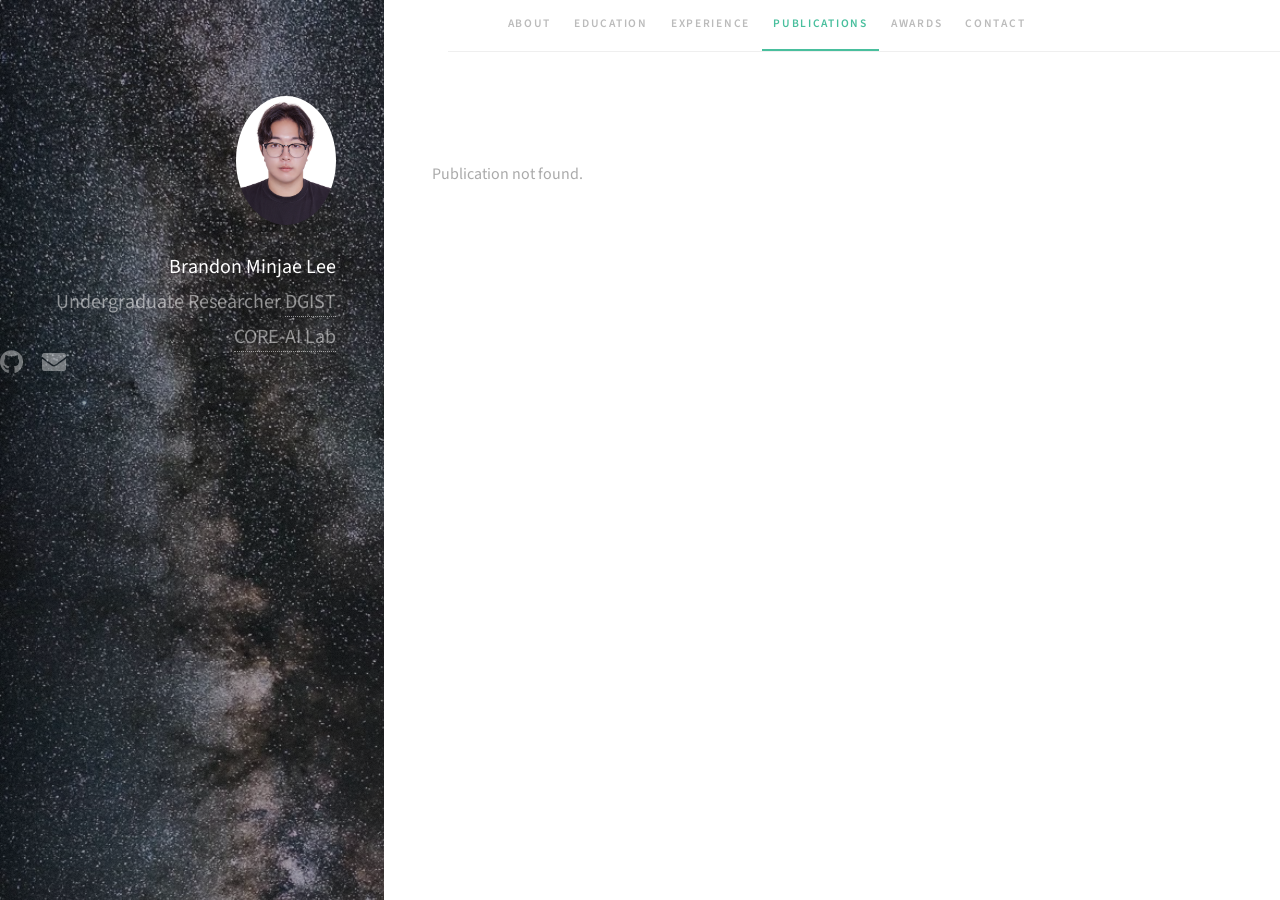
==== pub/paper.html @ af84c910 "Initial commit" ====
<!DOCTYPE HTML>
<html>
	<head>
		<title>Publication — Brandon Minjae Lee</title>
		<meta charset="utf-8" />
		<meta name="viewport" content="width=device-width, initial-scale=1, user-scalable=no" />
		<link rel="stylesheet" href="../assets/css/main.css" />
		<style>
			html { scroll-behavior: smooth; }

			#navbar {
				position: fixed; top: 0; left: 35%;
				width: calc(100% - 35%);
				z-index: 200;
				background: rgba(255,255,255,0.97);
				backdrop-filter: blur(6px); -webkit-backdrop-filter: blur(6px);
				border-bottom: 1px solid #efefef;
				display: flex; align-items: center; padding: 0 3em;
				transition: left 0.5s ease, width 0.5s ease;
			}
			#navbar a {
				display: inline-block; padding: 0.9em 1em;
				font-size: 0.72em; font-weight: 600;
				letter-spacing: 0.15em; text-transform: uppercase;
				color: #bbb; text-decoration: none;
				border-bottom: 2px solid transparent;
				transition: color 0.25s, border-color 0.25s;
			}
			#navbar a.active { color: #49bf9d; border-bottom-color: #49bf9d; }
			@media (hover: hover) and (pointer: fine) {
				#navbar a:hover { color: #49bf9d; border-bottom-color: #49bf9d; }
			}

			#header { transition: width 0.35s ease, padding 0.35s ease; }
			#header .image.avatar { transition: width 0.35s ease, margin-bottom 0.35s ease; }
			#header h1 { transition: font-size 0.35s ease, line-height 0.35s ease, opacity 0.35s ease; }
			#main { transition: margin-left 0.35s ease, width 0.35s ease, opacity 0.3s ease; }
			body.page-in  #main { opacity: 0; }
			body.page-out #main { opacity: 0; pointer-events: none; }

			body.no-transition *, body.no-transition *::before, body.no-transition *::after {
				transition: none !important;
			}

			body.shrunk #header { width: 18%; padding: 3.5em 1.8em; }
			body.shrunk #header .image.avatar { width: 3.2em; margin-bottom: 0.5em; }
			body.shrunk #header h1 { font-size: 0.8em; line-height: 1.45em; opacity: 0.7; }
			body.shrunk #main {
				margin-left: 18%;
				width: calc(100% - 18%);
				max-width: none;
				padding: 8em max(2em, calc((100% - 72em) / 2)) 4em;
			}
			body.shrunk #navbar { left: 18%; width: calc(100% - 18%); }

			.back-link {
				display: inline-block; margin-bottom: 1.5em;
				font-size: 0.85em; color: #aaa; text-decoration: none;
			}
			.back-link:hover { color: #49bf9d; }
			.pub-meta { color: #888; margin-bottom: 1.5em; font-size: 0.95em; line-height: 1.8; }
			.pub-links { display: flex; gap: 0.6em; flex-wrap: wrap; margin-bottom: 2em; }
			.pub-links a {
				padding: 0.45em 1.1em; border: 1px solid #ddd; border-radius: 4px;
				font-size: 0.8em; font-weight: 600; text-decoration: none; color: #666;
				letter-spacing: 0.05em; transition: border-color 0.2s, color 0.2s;
			}
			.pub-links a:hover { border-color: #49bf9d; color: #49bf9d; }
			.tldr {
				background: #f9f9f9; border-left: 3px solid #49bf9d;
				padding: 1em 1.2em; border-radius: 0 4px 4px 0; margin-bottom: 2em;
			}
			.tldr strong { color: #49bf9d; margin-right: 0.4em; }
			pre {
				background: #f4f4f4; padding: 1.2em; border-radius: 4px;
				font-size: 0.8em; overflow-x: auto; line-height: 1.6;
			}
			#pub-not-found { color: #aaa; padding: 4em 0; }

			@media screen and (max-width: 980px) {
				#header h1 br { display: inline !important; }
			}

			/* Mobile: navbar full-width, disable shrunk sidebar, no animations */
			@media screen and (max-width: 980px) {
				#navbar {
					left: 0 !important;
					width: 100% !important;
					padding: 0 1.5em;
					overflow-x: auto;
					-webkit-overflow-scrolling: touch;
				}
				#header {
					background-position: top left, center center !important;
					background-size: auto, cover !important;
				}
				#header, #header .image.avatar, #header h1, #main, #navbar {
					transition: none !important;
				}
				body.shrunk #header {
					width: 100% !important;
					padding: 6em 4em !important;
				}
				body.shrunk #header .image.avatar {
					width: 6.25em !important;
					margin-bottom: 1em !important;
				}
				body.shrunk #header h1 {
					font-size: 1.75em !important;
					line-height: 1.75em !important;
					opacity: 1 !important;
				}
				body.shrunk #main {
					margin-left: 0 !important;
					width: 100% !important;
					padding-top: 5em !important;
					max-width: none !important;
				}
				body.shrunk #navbar {
					left: 0 !important;
					width: 100% !important;
				}
			}

			/* Small screens: compact nav */
			@media screen and (max-width: 736px) {
				#navbar { padding: 0 0.75em; }
				#navbar a { padding: 0.75em 0.6em; font-size: 0.65em; }
			}
		</style>
	</head>
	<body class="is-preload">
		<script>
			var _t = sessionStorage.getItem('transition');
			if (_t !== null) {
				sessionStorage.removeItem('transition');
				document.body.classList.add('no-transition');
				if (_t === 'shrunk') document.body.classList.add('shrunk');
				document.body.classList.add('page-in');
			} else {
				/* 브라우저 앞으로가기 등 — shrunkState로 복원 */
				var _s = sessionStorage.getItem('shrunkState');
				if (_s === 'shrunk') {
					document.body.classList.add('no-transition');
					document.body.classList.add('shrunk');
				}
			}
		</script>

		<!-- Header -->
		<header id="header">
			<div class="inner">
				<a href="../index.html" class="image avatar"><img src="../images/profile.JPG" alt="Brandon Minjae Lee" /></a>
				<h1><strong>Brandon Minjae Lee</strong><br />
				Undergraduate Researcher<br />
				<a href="https://www.dgist.ac.kr">DGIST</a> · <a href="https://sites.google.com/view/distributed-ai-lab/home">CORE-AI Lab</a></h1>
			</div>
		</header>

		<!-- Nav Bar -->
		<nav id="navbar">
			<a href="../index.html#one">About</a>
			<a href="../index.html#education">Education</a>
			<a href="../index.html#experience">Experience</a>
			<a href="../index.html#publications" class="active">Publications</a>
			<a href="../index.html#awards">Awards</a>
			<a href="../index.html#three">Contact</a>
		</nav>

		<!-- Main -->
		<div id="main">
			<section id="pub-content">
				<p id="pub-not-found" style="display:none;">Publication not found.</p>
			</section>
		</div>

		<!-- Footer -->
		<footer id="footer">
			<div class="inner">
				<ul class="icons">
					<li><a href="https://github.com/BrandonLee0626" class="icon brands fa-github"><span class="label">Github</span></a></li>
					<li><a href="mailto:leeminjae0626@dgist.ac.kr" class="icon solid fa-envelope"><span class="label">Email</span></a></li>
				</ul>
				<ul class="copyright">
					<li>&copy; Brandon Minjae Lee</li>
				</ul>
			</div>
		</footer>

		<!-- Scripts -->
		<script src="../assets/js/jquery.min.js"></script>
		<script src="../assets/js/browser.min.js"></script>
		<script src="../assets/js/breakpoints.min.js"></script>
		<script src="../assets/js/util.js"></script>
		<script src="../assets/js/main.js"></script>
		<script src="../assets/js/publications.js"></script>
		<script>
			(function () {
				var body = document.body;
				var navbar = document.getElementById('navbar');
				var header = document.getElementById('header');

				/* ── 모바일: header를 navbar 높이만큼 아래로 ── */
				function updateHeaderOffset() {
					if (window.innerWidth <= 980) {
						header.style.marginTop = navbar.offsetHeight + 'px';
					} else {
						header.style.marginTop = '';
					}
				}
				updateHeaderOffset();
				window.addEventListener('resize', updateHeaderOffset);

				/* ── Fade-in + no-transition 해제 ── */
				requestAnimationFrame(function () {
					requestAnimationFrame(function () {
						body.classList.remove('page-in', 'no-transition');
					});
				});

				/* ── bfcache 복원 시 page-out 제거 ── */
				window.addEventListener('pageshow', function (e) {
					if (e.persisted) {
						body.classList.remove('page-out', 'page-in', 'no-transition');
					}
				});

				/* ── 뒤로가기: shrunk 저장 + scrollTarget 저장 + hash 없이 이동 ── */
				document.addEventListener('click', function (e) {
					var link = e.target.closest('a.back-link');
					if (!link) return;
					e.preventDefault();
					var href = link.href;
					var hashIdx = href.indexOf('#');
					var hash = hashIdx !== -1 ? href.slice(hashIdx + 1) : null;
					sessionStorage.setItem('transition', body.classList.contains('shrunk') ? 'shrunk' : 'normal');
					if (hash) sessionStorage.setItem('scrollTarget', hash);
					body.classList.add('page-out');
					setTimeout(function () {
						window.location.href = hashIdx !== -1 ? href.slice(0, hashIdx) : href;
					}, 300);
				});

				/* ── Render publication from URL ?id=xxx ── */
				var id  = new URLSearchParams(window.location.search).get('id');
				var pub = PUBLICATIONS.find(function (p) { return p.id === id; });
				var section = document.getElementById('pub-content');

				if (!pub) {
					document.getElementById('pub-not-found').style.display = '';
					return;
				}

				document.title = pub.title + ' — Brandon Minjae Lee';

				var authorsHtml = pub.authors.replace(
					'Brandon Minjae Lee',
					'<strong>Brandon Minjae Lee</strong>'
				);

				var linksHtml = '';
				var linkLabels = { pdf: 'PDF', arxiv: 'arXiv', code: 'Code', poster: 'Poster' };
				if (pub.links) {
					Object.keys(linkLabels).forEach(function (key) {
						if (pub.links[key]) {
							linksHtml += '<a href="' + pub.links[key] + '">' + linkLabels[key] + '</a>';
						}
					});
				}

				var contributionsHtml = '';
				if (pub.contributions && pub.contributions.length) {
					contributionsHtml = '<h3>Key Contributions</h3><ul>'
						+ pub.contributions.map(function (c) { return '<li>' + c + '</li>'; }).join('')
						+ '</ul>';
				}

				var bibtexHtml = pub.bibtex
					? '<h3>BibTeX</h3><pre>' + pub.bibtex.replace(/</g, '&lt;') + '</pre>'
					: '';

				var thumbHtml = pub.thumb
					? '<img src="../images/thumbs/' + pub.thumb + '" alt="' + pub.title + '" style="width:100%;border-radius:4px;margin-bottom:2em;" />'
					: '';

				section.innerHTML =
					'<a href="../index.html#publications" class="back-link">← Publications</a>'
					+ '<header class="major"><h2>' + pub.title + '</h2></header>'
					+ thumbHtml
					+ '<div class="pub-meta">' + authorsHtml + '<br /><em>' + pub.venue + '</em> &nbsp;·&nbsp; ' + pub.year + '</div>'
					+ (linksHtml ? '<div class="pub-links">' + linksHtml + '</div>' : '')
					+ (pub.tldr ? '<div class="tldr"><strong>TL;DR</strong>' + pub.tldr + '</div>' : '')
					+ (pub.abstract ? '<h3>Abstract</h3><p>' + pub.abstract + '</p>' : '')
					+ contributionsHtml
					+ bibtexHtml;
			})();
		</script>

	</body>
</html>
---- assets/css/main.css ----
@import url("fontawesome-all.min.css");
@import url("https://fonts.googleapis.com/css?family=Source+Sans+Pro:400,400italic");

/*
	Strata by HTML5 UP
	html5up.net | @ajlkn
	Free for personal and commercial use under the CCA 3.0 license (html5up.net/license)
*/

html, body, div, span, applet, object,
iframe, h1, h2, h3, h4, h5, h6, p, blockquote,
pre, a, abbr, acronym, address, big, cite,
code, del, dfn, em, img, ins, kbd, q, s, samp,
small, strike, strong, sub, sup, tt, var, b,
u, i, center, dl, dt, dd, ol, ul, li, fieldset,
form, label, legend, table, caption, tbody,
tfoot, thead, tr, th, td, article, aside,
canvas, details, embed, figure, figcaption,
footer, header, hgroup, menu, nav, output, ruby,
section, summary, time, mark, audio, video {
	margin: 0;
	padding: 0;
	border: 0;
	font-size: 100%;
	font: inherit;
	vertical-align: baseline;}

article, aside, details, figcaption, figure,
footer, header, hgroup, menu, nav, section {
	display: block;}

body {
	line-height: 1;
}

ol, ul {
	list-style: none;
}

blockquote, q {
	quotes: none;
}

	blockquote:before, blockquote:after, q:before, q:after {
		content: '';
		content: none;
	}

table {
	border-collapse: collapse;
	border-spacing: 0;
}

body {
	-webkit-text-size-adjust: none;
}

mark {
	background-color: transparent;
	color: inherit;
}

input::-moz-focus-inner {
	border: 0;
	padding: 0;
}

input, select, textarea {
	-moz-appearance: none;
	-webkit-appearance: none;
	-ms-appearance: none;
	appearance: none;
}

/* Basic */

	html {
		box-sizing: border-box;
	}

	*, *:before, *:after {
		box-sizing: inherit;
	}

	body {
		background: #fff;
	}

		body.is-preload *, body.is-preload *:before, body.is-preload *:after {
			-moz-animation: none !important;
			-webkit-animation: none !important;
			-ms-animation: none !important;
			animation: none !important;
			-moz-transition: none !important;
			-webkit-transition: none !important;
			-ms-transition: none !important;
			transition: none !important;
		}

	body, input, select, textarea {
		color: #a2a2a2;
		font-family: "Source Sans Pro", Helvetica, sans-serif;
		font-size: 16pt;
		font-weight: 400;
		line-height: 1.75em;
	}

	a {
		-moz-transition: color 0.2s ease-in-out, border-color 0.2s ease-in-out;
		-webkit-transition: color 0.2s ease-in-out, border-color 0.2s ease-in-out;
		-ms-transition: color 0.2s ease-in-out, border-color 0.2s ease-in-out;
		transition: color 0.2s ease-in-out, border-color 0.2s ease-in-out;
		border-bottom: dotted 1px;
		color: #49bf9d;
		text-decoration: none;
	}

		a:hover {
			border-bottom-color: transparent;
			color: #49bf9d !important;
			text-decoration: none;
		}

	strong, b {
		color: #787878;
		font-weight: 400;
	}

	em, i {
		font-style: italic;
	}

	p {
		margin: 0 0 2em 0;
	}

	h1, h2, h3, h4, h5, h6 {
		color: #787878;
		font-weight: 400;
		line-height: 1em;
		margin: 0 0 1em 0;
	}

		h1 a, h2 a, h3 a, h4 a, h5 a, h6 a {
			color: inherit;
			text-decoration: none;
		}

	h1 {
		font-size: 2em;
		line-height: 1.5em;
	}

	h2 {
		font-size: 1.5em;
		line-height: 1.5em;
	}

	h3 {
		font-size: 1.25em;
		line-height: 1.5em;
	}

	h4 {
		font-size: 1.1em;
		line-height: 1.5em;
	}

	h5 {
		font-size: 0.9em;
		line-height: 1.5em;
	}

	h6 {
		font-size: 0.7em;
		line-height: 1.5em;
	}

	sub {
		font-size: 0.8em;
		position: relative;
		top: 0.5em;
	}

	sup {
		font-size: 0.8em;
		position: relative;
		top: -0.5em;
	}

	hr {
		border: 0;
		border-bottom: solid 2px #efefef;
		margin: 2em 0;
	}

		hr.major {
			margin: 3em 0;
		}

	blockquote {
		border-left: solid 6px #efefef;
		font-style: italic;
		margin: 0 0 2em 0;
		padding: 0.5em 0 0.5em 1.5em;
	}

	code {
		background: #f7f7f7;
		border-radius: 0.35em;
		border: solid 2px #efefef;
		font-family: "Courier New", monospace;
		font-size: 0.9em;
		margin: 0 0.25em;
		padding: 0.25em 0.65em;
	}

	pre {
		-webkit-overflow-scrolling: touch;
		font-family: "Courier New", monospace;
		font-size: 0.9em;
		margin: 0 0 2em 0;
	}

		pre code {
			display: block;
			line-height: 1.75em;
			padding: 1em 1.5em;
			overflow-x: auto;
		}

	.align-left {
		text-align: left;
	}

	.align-center {
		text-align: center;
	}

	.align-right {
		text-align: right;
	}

/* Container */

	.container {
		margin: 0 auto;
		max-width: calc(100% - 4em);
		width: 100%;
	}

		.container.xsmall {
			width: 25%;
		}

		.container.small {
			width: 50%;
		}

		.container.medium {
			width: 75%;
		}

		.container.large {
			width: 125%;
		}

		.container.xlarge {
			width: 150%;
		}

		.container.max {
			width: 100%;
		}

		@media screen and (max-width: 980px) {

			.container {
				width: 100% !important;
				max-width: 100% !important;
			}

		}

		@media screen and (max-width: 480px) {

			.container {
				max-width: calc(100% - 3em);
			}

		}

/* Row */

	.row {
		display: flex;
		flex-wrap: wrap;
		box-sizing: border-box;
		align-items: stretch;
	}

		.row > * {
			box-sizing: border-box;
		}

		.row.gtr-uniform > * > :last-child {
			margin-bottom: 0;
		}

		.row.aln-left {
			justify-content: flex-start;
		}

		.row.aln-center {
			justify-content: center;
		}

		.row.aln-right {
			justify-content: flex-end;
		}

		.row.aln-top {
			align-items: flex-start;
		}

		.row.aln-middle {
			align-items: center;
		}

		.row.aln-bottom {
			align-items: flex-end;
		}

		.row > .imp {
			order: -1;
		}

		.row > .col-1 {
			width: 8.33333%;
		}

		.row > .off-1 {
			margin-left: 8.33333%;
		}

		.row > .col-2 {
			width: 16.66667%;
		}

		.row > .off-2 {
			margin-left: 16.66667%;
		}

		.row > .col-3 {
			width: 25%;
		}

		.row > .off-3 {
			margin-left: 25%;
		}

		.row > .col-4 {
			width: 33.33333%;
		}

		.row > .off-4 {
			margin-left: 33.33333%;
		}

		.row > .col-5 {
			width: 41.66667%;
		}

		.row > .off-5 {
			margin-left: 41.66667%;
		}

		.row > .col-6 {
			width: 50%;
		}

		.row > .off-6 {
			margin-left: 50%;
		}

		.row > .col-7 {
			width: 58.33333%;
		}

		.row > .off-7 {
			margin-left: 58.33333%;
		}

		.row > .col-8 {
			width: 66.66667%;
		}

		.row > .off-8 {
			margin-left: 66.66667%;
		}

		.row > .col-9 {
			width: 75%;
		}

		.row > .off-9 {
			margin-left: 75%;
		}

		.row > .col-10 {
			width: 83.33333%;
		}

		.row > .off-10 {
			margin-left: 83.33333%;
		}

		.row > .col-11 {
			width: 91.66667%;
		}

		.row > .off-11 {
			margin-left: 91.66667%;
		}

		.row > .col-12 {
			width: 100%;
		}

		.row > .off-12 {
			margin-left: 100%;
		}

		.row.gtr-0 {
			margin-top: 0;
			margin-left: 0em;
		}

			.row.gtr-0 > * {
				padding: 0 0 0 0em;
			}

			.row.gtr-0.gtr-uniform {
				margin-top: 0em;
			}

				.row.gtr-0.gtr-uniform > * {
					padding-top: 0em;
				}

		.row.gtr-25 {
			margin-top: 0;
			margin-left: -0.625em;
		}

			.row.gtr-25 > * {
				padding: 0 0 0 0.625em;
			}

			.row.gtr-25.gtr-uniform {
				margin-top: -0.625em;
			}

				.row.gtr-25.gtr-uniform > * {
					padding-top: 0.625em;
				}

		.row.gtr-50 {
			margin-top: 0;
			margin-left: -1.25em;
		}

			.row.gtr-50 > * {
				padding: 0 0 0 1.25em;
			}

			.row.gtr-50.gtr-uniform {
				margin-top: -1.25em;
			}

				.row.gtr-50.gtr-uniform > * {
					padding-top: 1.25em;
				}

		.row {
			margin-top: 0;
			margin-left: -2.5em;
		}

			.row > * {
				padding: 0 0 0 2.5em;
			}

			.row.gtr-uniform {
				margin-top: -2.5em;
			}

				.row.gtr-uniform > * {
					padding-top: 2.5em;
				}

		.row.gtr-150 {
			margin-top: 0;
			margin-left: -3.75em;
		}

			.row.gtr-150 > * {
				padding: 0 0 0 3.75em;
			}

			.row.gtr-150.gtr-uniform {
				margin-top: -3.75em;
			}

				.row.gtr-150.gtr-uniform > * {
					padding-top: 3.75em;
				}

		.row.gtr-200 {
			margin-top: 0;
			margin-left: -5em;
		}

			.row.gtr-200 > * {
				padding: 0 0 0 5em;
			}

			.row.gtr-200.gtr-uniform {
				margin-top: -5em;
			}

				.row.gtr-200.gtr-uniform > * {
					padding-top: 5em;
				}

		@media screen and (max-width: 1800px) {

			.row {
				display: flex;
				flex-wrap: wrap;
				box-sizing: border-box;
				align-items: stretch;
			}

				.row > * {
					box-sizing: border-box;
				}

				.row.gtr-uniform > * > :last-child {
					margin-bottom: 0;
				}

				.row.aln-left {
					justify-content: flex-start;
				}

				.row.aln-center {
					justify-content: center;
				}

				.row.aln-right {
					justify-content: flex-end;
				}

				.row.aln-top {
					align-items: flex-start;
				}

				.row.aln-middle {
					align-items: center;
				}

				.row.aln-bottom {
					align-items: flex-end;
				}

				.row > .imp-xlarge {
					order: -1;
				}

				.row > .col-1-xlarge {
					width: 8.33333%;
				}

				.row > .off-1-xlarge {
					margin-left: 8.33333%;
				}

				.row > .col-2-xlarge {
					width: 16.66667%;
				}

				.row > .off-2-xlarge {
					margin-left: 16.66667%;
				}

				.row > .col-3-xlarge {
					width: 25%;
				}

				.row > .off-3-xlarge {
					margin-left: 25%;
				}

				.row > .col-4-xlarge {
					width: 33.33333%;
				}

				.row > .off-4-xlarge {
					margin-left: 33.33333%;
				}

				.row > .col-5-xlarge {
					width: 41.66667%;
				}

				.row > .off-5-xlarge {
					margin-left: 41.66667%;
				}

				.row > .col-6-xlarge {
					width: 50%;
				}

				.row > .off-6-xlarge {
					margin-left: 50%;
				}

				.row > .col-7-xlarge {
					width: 58.33333%;
				}

				.row > .off-7-xlarge {
					margin-left: 58.33333%;
				}

				.row > .col-8-xlarge {
					width: 66.66667%;
				}

				.row > .off-8-xlarge {
					margin-left: 66.66667%;
				}

				.row > .col-9-xlarge {
					width: 75%;
				}

				.row > .off-9-xlarge {
					margin-left: 75%;
				}

				.row > .col-10-xlarge {
					width: 83.33333%;
				}

				.row > .off-10-xlarge {
					margin-left: 83.33333%;
				}

				.row > .col-11-xlarge {
					width: 91.66667%;
				}

				.row > .off-11-xlarge {
					margin-left: 91.66667%;
				}

				.row > .col-12-xlarge {
					width: 100%;
				}

				.row > .off-12-xlarge {
					margin-left: 100%;
				}

				.row.gtr-0 {
					margin-top: 0;
					margin-left: 0em;
				}

					.row.gtr-0 > * {
						padding: 0 0 0 0em;
					}

					.row.gtr-0.gtr-uniform {
						margin-top: 0em;
					}

						.row.gtr-0.gtr-uniform > * {
							padding-top: 0em;
						}

				.row.gtr-25 {
					margin-top: 0;
					margin-left: -0.625em;
				}

					.row.gtr-25 > * {
						padding: 0 0 0 0.625em;
					}

					.row.gtr-25.gtr-uniform {
						margin-top: -0.625em;
					}

						.row.gtr-25.gtr-uniform > * {
							padding-top: 0.625em;
						}

				.row.gtr-50 {
					margin-top: 0;
					margin-left: -1.25em;
				}

					.row.gtr-50 > * {
						padding: 0 0 0 1.25em;
					}

					.row.gtr-50.gtr-uniform {
						margin-top: -1.25em;
					}

						.row.gtr-50.gtr-uniform > * {
							padding-top: 1.25em;
						}

				.row {
					margin-top: 0;
					margin-left: -2.5em;
				}

					.row > * {
						padding: 0 0 0 2.5em;
					}

					.row.gtr-uniform {
						margin-top: -2.5em;
					}

						.row.gtr-uniform > * {
							padding-top: 2.5em;
						}

				.row.gtr-150 {
					margin-top: 0;
					margin-left: -3.75em;
				}

					.row.gtr-150 > * {
						padding: 0 0 0 3.75em;
					}

					.row.gtr-150.gtr-uniform {
						margin-top: -3.75em;
					}

						.row.gtr-150.gtr-uniform > * {
							padding-top: 3.75em;
						}

				.row.gtr-200 {
					margin-top: 0;
					margin-left: -5em;
				}

					.row.gtr-200 > * {
						padding: 0 0 0 5em;
					}

					.row.gtr-200.gtr-uniform {
						margin-top: -5em;
					}

						.row.gtr-200.gtr-uniform > * {
							padding-top: 5em;
						}

		}

		@media screen and (max-width: 1280px) {

			.row {
				display: flex;
				flex-wrap: wrap;
				box-sizing: border-box;
				align-items: stretch;
			}

				.row > * {
					box-sizing: border-box;
				}

				.row.gtr-uniform > * > :last-child {
					margin-bottom: 0;
				}

				.row.aln-left {
					justify-content: flex-start;
				}

				.row.aln-center {
					justify-content: center;
				}

				.row.aln-right {
					justify-content: flex-end;
				}

				.row.aln-top {
					align-items: flex-start;
				}

				.row.aln-middle {
					align-items: center;
				}

				.row.aln-bottom {
					align-items: flex-end;
				}

				.row > .imp-large {
					order: -1;
				}

				.row > .col-1-large {
					width: 8.33333%;
				}

				.row > .off-1-large {
					margin-left: 8.33333%;
				}

				.row > .col-2-large {
					width: 16.66667%;
				}

				.row > .off-2-large {
					margin-left: 16.66667%;
				}

				.row > .col-3-large {
					width: 25%;
				}

				.row > .off-3-large {
					margin-left: 25%;
				}

				.row > .col-4-large {
					width: 33.33333%;
				}

				.row > .off-4-large {
					margin-left: 33.33333%;
				}

				.row > .col-5-large {
					width: 41.66667%;
				}

				.row > .off-5-large {
					margin-left: 41.66667%;
				}

				.row > .col-6-large {
					width: 50%;
				}

				.row > .off-6-large {
					margin-left: 50%;
				}

				.row > .col-7-large {
					width: 58.33333%;
				}

				.row > .off-7-large {
					margin-left: 58.33333%;
				}

				.row > .col-8-large {
					width: 66.66667%;
				}

				.row > .off-8-large {
					margin-left: 66.66667%;
				}

				.row > .col-9-large {
					width: 75%;
				}

				.row > .off-9-large {
					margin-left: 75%;
				}

				.row > .col-10-large {
					width: 83.33333%;
				}

				.row > .off-10-large {
					margin-left: 83.33333%;
				}

				.row > .col-11-large {
					width: 91.66667%;
				}

				.row > .off-11-large {
					margin-left: 91.66667%;
				}

				.row > .col-12-large {
					width: 100%;
				}

				.row > .off-12-large {
					margin-left: 100%;
				}

				.row.gtr-0 {
					margin-top: 0;
					margin-left: 0em;
				}

					.row.gtr-0 > * {
						padding: 0 0 0 0em;
					}

					.row.gtr-0.gtr-uniform {
						margin-top: 0em;
					}

						.row.gtr-0.gtr-uniform > * {
							padding-top: 0em;
						}

				.row.gtr-25 {
					margin-top: 0;
					margin-left: -0.5em;
				}

					.row.gtr-25 > * {
						padding: 0 0 0 0.5em;
					}

					.row.gtr-25.gtr-uniform {
						margin-top: -0.5em;
					}

						.row.gtr-25.gtr-uniform > * {
							padding-top: 0.5em;
						}

				.row.gtr-50 {
					margin-top: 0;
					margin-left: -1em;
				}

					.row.gtr-50 > * {
						padding: 0 0 0 1em;
					}

					.row.gtr-50.gtr-uniform {
						margin-top: -1em;
					}

						.row.gtr-50.gtr-uniform > * {
							padding-top: 1em;
						}

				.row {
					margin-top: 0;
					margin-left: -2em;
				}

					.row > * {
						padding: 0 0 0 2em;
					}

					.row.gtr-uniform {
						margin-top: -2em;
					}

						.row.gtr-uniform > * {
							padding-top: 2em;
						}

				.row.gtr-150 {
					margin-top: 0;
					margin-left: -3em;
				}

					.row.gtr-150 > * {
						padding: 0 0 0 3em;
					}

					.row.gtr-150.gtr-uniform {
						margin-top: -3em;
					}

						.row.gtr-150.gtr-uniform > * {
							padding-top: 3em;
						}

				.row.gtr-200 {
					margin-top: 0;
					margin-left: -4em;
				}

					.row.gtr-200 > * {
						padding: 0 0 0 4em;
					}

					.row.gtr-200.gtr-uniform {
						margin-top: -4em;
					}

						.row.gtr-200.gtr-uniform > * {
							padding-top: 4em;
						}

		}

		@media screen and (max-width: 980px) {

			.row {
				display: flex;
				flex-wrap: wrap;
				box-sizing: border-box;
				align-items: stretch;
			}

				.row > * {
					box-sizing: border-box;
				}

				.row.gtr-uniform > * > :last-child {
					margin-bottom: 0;
				}

				.row.aln-left {
					justify-content: flex-start;
				}

				.row.aln-center {
					justify-content: center;
				}

				.row.aln-right {
					justify-content: flex-end;
				}

				.row.aln-top {
					align-items: flex-start;
				}

				.row.aln-middle {
					align-items: center;
				}

				.row.aln-bottom {
					align-items: flex-end;
				}

				.row > .imp-medium {
					order: -1;
				}

				.row > .col-1-medium {
					width: 8.33333%;
				}

				.row > .off-1-medium {
					margin-left: 8.33333%;
				}

				.row > .col-2-medium {
					width: 16.66667%;
				}

				.row > .off-2-medium {
					margin-left: 16.66667%;
				}

				.row > .col-3-medium {
					width: 25%;
				}

				.row > .off-3-medium {
					margin-left: 25%;
				}

				.row > .col-4-medium {
					width: 33.33333%;
				}

				.row > .off-4-medium {
					margin-left: 33.33333%;
				}

				.row > .col-5-medium {
					width: 41.66667%;
				}

				.row > .off-5-medium {
					margin-left: 41.66667%;
				}

				.row > .col-6-medium {
					width: 50%;
				}

				.row > .off-6-medium {
					margin-left: 50%;
				}

				.row > .col-7-medium {
					width: 58.33333%;
				}

				.row > .off-7-medium {
					margin-left: 58.33333%;
				}

				.row > .col-8-medium {
					width: 66.66667%;
				}

				.row > .off-8-medium {
					margin-left: 66.66667%;
				}

				.row > .col-9-medium {
					width: 75%;
				}

				.row > .off-9-medium {
					margin-left: 75%;
				}

				.row > .col-10-medium {
					width: 83.33333%;
				}

				.row > .off-10-medium {
					margin-left: 83.33333%;
				}

				.row > .col-11-medium {
					width: 91.66667%;
				}

				.row > .off-11-medium {
					margin-left: 91.66667%;
				}

				.row > .col-12-medium {
					width: 100%;
				}

				.row > .off-12-medium {
					margin-left: 100%;
				}

				.row.gtr-0 {
					margin-top: 0;
					margin-left: 0em;
				}

					.row.gtr-0 > * {
						padding: 0 0 0 0em;
					}

					.row.gtr-0.gtr-uniform {
						margin-top: 0em;
					}

						.row.gtr-0.gtr-uniform > * {
							padding-top: 0em;
						}

				.row.gtr-25 {
					margin-top: 0;
					margin-left: -0.5em;
				}

					.row.gtr-25 > * {
						padding: 0 0 0 0.5em;
					}

					.row.gtr-25.gtr-uniform {
						margin-top: -0.5em;
					}

						.row.gtr-25.gtr-uniform > * {
							padding-top: 0.5em;
						}

				.row.gtr-50 {
					margin-top: 0;
					margin-left: -1em;
				}

					.row.gtr-50 > * {
						padding: 0 0 0 1em;
					}

					.row.gtr-50.gtr-uniform {
						margin-top: -1em;
					}

						.row.gtr-50.gtr-uniform > * {
							padding-top: 1em;
						}

				.row {
					margin-top: 0;
					margin-left: -2em;
				}

					.row > * {
						padding: 0 0 0 2em;
					}

					.row.gtr-uniform {
						margin-top: -2em;
					}

						.row.gtr-uniform > * {
							padding-top: 2em;
						}

				.row.gtr-150 {
					margin-top: 0;
					margin-left: -3em;
				}

					.row.gtr-150 > * {
						padding: 0 0 0 3em;
					}

					.row.gtr-150.gtr-uniform {
						margin-top: -3em;
					}

						.row.gtr-150.gtr-uniform > * {
							padding-top: 3em;
						}

				.row.gtr-200 {
					margin-top: 0;
					margin-left: -4em;
				}

					.row.gtr-200 > * {
						padding: 0 0 0 4em;
					}

					.row.gtr-200.gtr-uniform {
						margin-top: -4em;
					}

						.row.gtr-200.gtr-uniform > * {
							padding-top: 4em;
						}

		}

		@media screen and (max-width: 736px) {

			.row {
				display: flex;
				flex-wrap: wrap;
				box-sizing: border-box;
				align-items: stretch;
			}

				.row > * {
					box-sizing: border-box;
				}

				.row.gtr-uniform > * > :last-child {
					margin-bottom: 0;
				}

				.row.aln-left {
					justify-content: flex-start;
				}

				.row.aln-center {
					justify-content: center;
				}

				.row.aln-right {
					justify-content: flex-end;
				}

				.row.aln-top {
					align-items: flex-start;
				}

				.row.aln-middle {
					align-items: center;
				}

				.row.aln-bottom {
					align-items: flex-end;
				}

				.row > .imp-small {
					order: -1;
				}

				.row > .col-1-small {
					width: 8.33333%;
				}

				.row > .off-1-small {
					margin-left: 8.33333%;
				}

				.row > .col-2-small {
					width: 16.66667%;
				}

				.row > .off-2-small {
					margin-left: 16.66667%;
				}

				.row > .col-3-small {
					width: 25%;
				}

				.row > .off-3-small {
					margin-left: 25%;
				}

				.row > .col-4-small {
					width: 33.33333%;
				}

				.row > .off-4-small {
					margin-left: 33.33333%;
				}

				.row > .col-5-small {
					width: 41.66667%;
				}

				.row > .off-5-small {
					margin-left: 41.66667%;
				}

				.row > .col-6-small {
					width: 50%;
				}

				.row > .off-6-small {
					margin-left: 50%;
				}

				.row > .col-7-small {
					width: 58.33333%;
				}

				.row > .off-7-small {
					margin-left: 58.33333%;
				}

				.row > .col-8-small {
					width: 66.66667%;
				}

				.row > .off-8-small {
					margin-left: 66.66667%;
				}

				.row > .col-9-small {
					width: 75%;
				}

				.row > .off-9-small {
					margin-left: 75%;
				}

				.row > .col-10-small {
					width: 83.33333%;
				}

				.row > .off-10-small {
					margin-left: 83.33333%;
				}

				.row > .col-11-small {
					width: 91.66667%;
				}

				.row > .off-11-small {
					margin-left: 91.66667%;
				}

				.row > .col-12-small {
					width: 100%;
				}

				.row > .off-12-small {
					margin-left: 100%;
				}

				.row.gtr-0 {
					margin-top: 0;
					margin-left: 0em;
				}

					.row.gtr-0 > * {
						padding: 0 0 0 0em;
					}

					.row.gtr-0.gtr-uniform {
						margin-top: 0em;
					}

						.row.gtr-0.gtr-uniform > * {
							padding-top: 0em;
						}

				.row.gtr-25 {
					margin-top: 0;
					margin-left: -0.375em;
				}

					.row.gtr-25 > * {
						padding: 0 0 0 0.375em;
					}

					.row.gtr-25.gtr-uniform {
						margin-top: -0.375em;
					}

						.row.gtr-25.gtr-uniform > * {
							padding-top: 0.375em;
						}

				.row.gtr-50 {
					margin-top: 0;
					margin-left: -0.75em;
				}

					.row.gtr-50 > * {
						padding: 0 0 0 0.75em;
					}

					.row.gtr-50.gtr-uniform {
						margin-top: -0.75em;
					}

						.row.gtr-50.gtr-uniform > * {
							padding-top: 0.75em;
						}

				.row {
					margin-top: 0;
					margin-left: -1.5em;
				}

					.row > * {
						padding: 0 0 0 1.5em;
					}

					.row.gtr-uniform {
						margin-top: -1.5em;
					}

						.row.gtr-uniform > * {
							padding-top: 1.5em;
						}

				.row.gtr-150 {
					margin-top: 0;
					margin-left: -2.25em;
				}

					.row.gtr-150 > * {
						padding: 0 0 0 2.25em;
					}

					.row.gtr-150.gtr-uniform {
						margin-top: -2.25em;
					}

						.row.gtr-150.gtr-uniform > * {
							padding-top: 2.25em;
						}

				.row.gtr-200 {
					margin-top: 0;
					margin-left: -3em;
				}

					.row.gtr-200 > * {
						padding: 0 0 0 3em;
					}

					.row.gtr-200.gtr-uniform {
						margin-top: -3em;
					}

						.row.gtr-200.gtr-uniform > * {
							padding-top: 3em;
						}

		}

		@media screen and (max-width: 480px) {

			.row {
				display: flex;
				flex-wrap: wrap;
				box-sizing: border-box;
				align-items: stretch;
			}

				.row > * {
					box-sizing: border-box;
				}

				.row.gtr-uniform > * > :last-child {
					margin-bottom: 0;
				}

				.row.aln-left {
					justify-content: flex-start;
				}

				.row.aln-center {
					justify-content: center;
				}

				.row.aln-right {
					justify-content: flex-end;
				}

				.row.aln-top {
					align-items: flex-start;
				}

				.row.aln-middle {
					align-items: center;
				}

				.row.aln-bottom {
					align-items: flex-end;
				}

				.row > .imp-xsmall {
					order: -1;
				}

				.row > .col-1-xsmall {
					width: 8.33333%;
				}

				.row > .off-1-xsmall {
					margin-left: 8.33333%;
				}

				.row > .col-2-xsmall {
					width: 16.66667%;
				}

				.row > .off-2-xsmall {
					margin-left: 16.66667%;
				}

				.row > .col-3-xsmall {
					width: 25%;
				}

				.row > .off-3-xsmall {
					margin-left: 25%;
				}

				.row > .col-4-xsmall {
					width: 33.33333%;
				}

				.row > .off-4-xsmall {
					margin-left: 33.33333%;
				}

				.row > .col-5-xsmall {
					width: 41.66667%;
				}

				.row > .off-5-xsmall {
					margin-left: 41.66667%;
				}

				.row > .col-6-xsmall {
					width: 50%;
				}

				.row > .off-6-xsmall {
					margin-left: 50%;
				}

				.row > .col-7-xsmall {
					width: 58.33333%;
				}

				.row > .off-7-xsmall {
					margin-left: 58.33333%;
				}

				.row > .col-8-xsmall {
					width: 66.66667%;
				}

				.row > .off-8-xsmall {
					margin-left: 66.66667%;
				}

				.row > .col-9-xsmall {
					width: 75%;
				}

				.row > .off-9-xsmall {
					margin-left: 75%;
				}

				.row > .col-10-xsmall {
					width: 83.33333%;
				}

				.row > .off-10-xsmall {
					margin-left: 83.33333%;
				}

				.row > .col-11-xsmall {
					width: 91.66667%;
				}

				.row > .off-11-xsmall {
					margin-left: 91.66667%;
				}

				.row > .col-12-xsmall {
					width: 100%;
				}

				.row > .off-12-xsmall {
					margin-left: 100%;
				}

				.row.gtr-0 {
					margin-top: 0;
					margin-left: 0em;
				}

					.row.gtr-0 > * {
						padding: 0 0 0 0em;
					}

					.row.gtr-0.gtr-uniform {
						margin-top: 0em;
					}

						.row.gtr-0.gtr-uniform > * {
							padding-top: 0em;
						}

				.row.gtr-25 {
					margin-top: 0;
					margin-left: -0.375em;
				}

					.row.gtr-25 > * {
						padding: 0 0 0 0.375em;
					}

					.row.gtr-25.gtr-uniform {
						margin-top: -0.375em;
					}

						.row.gtr-25.gtr-uniform > * {
							padding-top: 0.375em;
						}

				.row.gtr-50 {
					margin-top: 0;
					margin-left: -0.75em;
				}

					.row.gtr-50 > * {
						padding: 0 0 0 0.75em;
					}

					.row.gtr-50.gtr-uniform {
						margin-top: -0.75em;
					}

						.row.gtr-50.gtr-uniform > * {
							padding-top: 0.75em;
						}

				.row {
					margin-top: 0;
					margin-left: -1.5em;
				}

					.row > * {
						padding: 0 0 0 1.5em;
					}

					.row.gtr-uniform {
						margin-top: -1.5em;
					}

						.row.gtr-uniform > * {
							padding-top: 1.5em;
						}

				.row.gtr-150 {
					margin-top: 0;
					margin-left: -2.25em;
				}

					.row.gtr-150 > * {
						padding: 0 0 0 2.25em;
					}

					.row.gtr-150.gtr-uniform {
						margin-top: -2.25em;
					}

						.row.gtr-150.gtr-uniform > * {
							padding-top: 2.25em;
						}

				.row.gtr-200 {
					margin-top: 0;
					margin-left: -3em;
				}

					.row.gtr-200 > * {
						padding: 0 0 0 3em;
					}

					.row.gtr-200.gtr-uniform {
						margin-top: -3em;
					}

						.row.gtr-200.gtr-uniform > * {
							padding-top: 3em;
						}

		}

/* Section/Article */

	section.special, article.special {
		text-align: center;
	}

	header p {
		color: #b2b2b2;
		position: relative;
		margin: 0 0 1.5em 0;
	}

	header h2 + p {
		font-size: 1.25em;
		margin-top: -1em;
		line-height: 1.5em;
	}

	header h3 + p {
		font-size: 1.1em;
		margin-top: -0.8em;
		line-height: 1.5em;
	}

	header h4 + p,
	header h5 + p,
	header h6 + p {
		font-size: 0.9em;
		margin-top: -0.6em;
		line-height: 1.5em;
	}

	header.major h2 {
		font-size: 2em;
	}

/* Form */

	form {
		margin: 0 0 2em 0;
	}

	label {
		color: #787878;
		display: block;
		font-size: 0.9em;
		font-weight: 400;
		margin: 0 0 1em 0;
	}

	input[type="text"],
	input[type="password"],
	input[type="email"],
	select,
	textarea {
		-moz-appearance: none;
		-webkit-appearance: none;
		-ms-appearance: none;
		appearance: none;
		background: #f7f7f7;
		border-radius: 0.35em;
		border: solid 2px transparent;
		color: inherit;
		display: block;
		outline: 0;
		padding: 0 0.75em;
		text-decoration: none;
		width: 100%;
	}

		input[type="text"]:invalid,
		input[type="password"]:invalid,
		input[type="email"]:invalid,
		select:invalid,
		textarea:invalid {
			box-shadow: none;
		}

		input[type="text"]:focus,
		input[type="password"]:focus,
		input[type="email"]:focus,
		select:focus,
		textarea:focus {
			border-color: #49bf9d;
		}

	select {
		background-image: url("data:image/svg+xml;charset=utf8,%3Csvg xmlns='http://www.w3.org/2000/svg' width='40' height='40' preserveAspectRatio='none' viewBox='0 0 40 40'%3E%3Cpath d='M9.4,12.3l10.4,10.4l10.4-10.4c0.2-0.2,0.5-0.4,0.9-0.4c0.3,0,0.6,0.1,0.9,0.4l3.3,3.3c0.2,0.2,0.4,0.5,0.4,0.9 c0,0.4-0.1,0.6-0.4,0.9L20.7,31.9c-0.2,0.2-0.5,0.4-0.9,0.4c-0.3,0-0.6-0.1-0.9-0.4L4.3,17.3c-0.2-0.2-0.4-0.5-0.4-0.9 c0-0.4,0.1-0.6,0.4-0.9l3.3-3.3c0.2-0.2,0.5-0.4,0.9-0.4S9.1,12.1,9.4,12.3z' fill='%23dfdfdf' /%3E%3C/svg%3E");
		background-size: 1.25rem;
		background-repeat: no-repeat;
		background-position: calc(100% - 1rem) center;
		height: 2.75em;
		padding-right: 2.75em;
		text-overflow: ellipsis;
	}

		select option {
			color: #787878;
			background: #fff;
		}

		select:focus::-ms-value {
			background-color: transparent;
		}

		select::-ms-expand {
			display: none;
		}

	input[type="text"],
	input[type="password"],
	input[type="email"],
	select {
		height: 2.75em;
	}

	textarea {
		padding: 0.75em;
	}

	input[type="checkbox"],
	input[type="radio"] {
		-moz-appearance: none;
		-webkit-appearance: none;
		-ms-appearance: none;
		appearance: none;
		display: block;
		float: left;
		margin-right: -2em;
		opacity: 0;
		width: 1em;
		z-index: -1;
	}

		input[type="checkbox"] + label,
		input[type="radio"] + label {
			text-decoration: none;
			color: #a2a2a2;
			cursor: pointer;
			display: inline-block;
			font-size: 1em;
			font-weight: 400;
			padding-left: 2.4em;
			padding-right: 0.75em;
			position: relative;
		}

			input[type="checkbox"] + label:before,
			input[type="radio"] + label:before {
				-moz-osx-font-smoothing: grayscale;
				-webkit-font-smoothing: antialiased;
				display: inline-block;
				font-style: normal;
				font-variant: normal;
				text-rendering: auto;
				line-height: 1;
				text-transform: none !important;
				font-family: 'Font Awesome 5 Free';
				font-weight: 900;
			}

			input[type="checkbox"] + label:before,
			input[type="radio"] + label:before {
				background: #f7f7f7;
				border-radius: 0.35em;
				border: solid 2px transparent;
				content: '';
				display: inline-block;
				font-size: 0.8em;
				height: 2.0625em;
				left: 0;
				line-height: 1.85625em;
				position: absolute;
				text-align: center;
				top: 0;
				width: 2.0625em;
			}

		input[type="checkbox"]:checked + label:before,
		input[type="radio"]:checked + label:before {
			background: #787878;
			border-color: #787878;
			color: #fff;
			content: '\f00c';
		}

		input[type="checkbox"]:focus + label:before,
		input[type="radio"]:focus + label:before {
			border-color: #49bf9d;
		}

	input[type="checkbox"] + label:before {
		border-radius: 0.35em;
	}

	input[type="radio"] + label:before {
		border-radius: 100%;
	}

	::-webkit-input-placeholder {
		color: #b2b2b2 !important;
		opacity: 1.0;
	}

	:-moz-placeholder {
		color: #b2b2b2 !important;
		opacity: 1.0;
	}

	::-moz-placeholder {
		color: #b2b2b2 !important;
		opacity: 1.0;
	}

	:-ms-input-placeholder {
		color: #b2b2b2 !important;
		opacity: 1.0;
	}

/* Box */

	.box {
		border-radius: 0.35em;
		border: solid 2px #efefef;
		margin-bottom: 2em;
		padding: 1.5em;
	}

		.box > :last-child,
		.box > :last-child > :last-child,
		.box > :last-child > :last-child > :last-child {
			margin-bottom: 0;
		}

		.box.alt {
			border: 0;
			border-radius: 0;
			padding: 0;
		}

/* Icon */

	.icon {
		text-decoration: none;
		border-bottom: none;
		position: relative;
	}

		.icon:before {
			-moz-osx-font-smoothing: grayscale;
			-webkit-font-smoothing: antialiased;
			display: inline-block;
			font-style: normal;
			font-variant: normal;
			text-rendering: auto;
			line-height: 1;
			text-transform: none !important;
			font-family: 'Font Awesome 5 Free';
			font-weight: 400;
		}

		.icon > .label {
			display: none;
		}

		.icon:before {
			line-height: inherit;
		}

		.icon.solid:before {
			font-weight: 900;
		}

		.icon.brands:before {
			font-family: 'Font Awesome 5 Brands';
		}

/* Image */

	.image {
		border-radius: 0.35em;
		border: 0;
		display: inline-block;
		position: relative;
	}

		.image:before {
			-moz-transition: opacity 0.2s ease-in-out;
			-webkit-transition: opacity 0.2s ease-in-out;
			-ms-transition: opacity 0.2s ease-in-out;
			transition: opacity 0.2s ease-in-out;
			background: url("images/overlay.png");
			border-radius: 0.35em;
			content: '';
			display: block;
			height: 100%;
			left: 0;
			opacity: 0.5;
			position: absolute;
			top: 0;
			width: 100%;
		}

		.image.thumb {
			text-align: center;
		}

			.image.thumb:after {
				-moz-transition: opacity 0.2s ease-in-out;
				-webkit-transition: opacity 0.2s ease-in-out;
				-ms-transition: opacity 0.2s ease-in-out;
				transition: opacity 0.2s ease-in-out;
				border-radius: 0.35em;
				border: solid 3px rgba(255, 255, 255, 0.5);
				color: #fff;
				content: 'View';
				display: inline-block;
				font-size: 0.8em;
				font-weight: 400;
				left: 50%;
				line-height: 2.25em;
				margin: -1.25em 0 0 -3em;
				opacity: 0;
				padding: 0 1.5em;
				position: absolute;
				text-align: center;
				text-decoration: none;
				top: 50%;
				white-space: nowrap;
			}

			.image.thumb:hover:after {
				opacity: 1.0;
			}

			.image.thumb:hover:before {
				background: url("images/overlay.png"), url("images/overlay.png");
				opacity: 1.0;
			}

		.image img {
			border-radius: 0.35em;
			display: block;
		}

		.image.left {
			float: left;
			margin: 0 1.5em 1em 0;
			top: 0.25em;
		}

		.image.right {
			float: right;
			margin: 0 0 1em 1.5em;
			top: 0.25em;
		}

		.image.left, .image.right {
			max-width: 40%;
		}

			.image.left img, .image.right img {
				width: 100%;
			}

		.image.fit {
			display: block;
			margin: 0 0 2em 0;
			width: 100%;
		}

			.image.fit img {
				width: 100%;
			}

		.image.avatar {
			border-radius: 100%;
		}

			.image.avatar:before {
				display: none;
			}

			.image.avatar img {
				border-radius: 100%;
				width: 100%;
			}

/* List */

	ol {
		list-style: decimal;
		margin: 0 0 2em 0;
		padding-left: 1.25em;
	}

		ol li {
			padding-left: 0.25em;
		}

	ul {
		list-style: disc;
		margin: 0 0 2em 0;
		padding-left: 1em;
	}

		ul li {
			padding-left: 0.5em;
		}

		ul.alt {
			list-style: none;
			padding-left: 0;
		}

			ul.alt li {
				border-top: solid 2px #efefef;
				padding: 0.5em 0;
			}

				ul.alt li:first-child {
					border-top: 0;
					padding-top: 0;
				}

	dl {
		margin: 0 0 2em 0;
	}

/* Icons */

	ul.icons {
		cursor: default;
		list-style: none;
		padding-left: 0;
	}

		ul.icons li {
			display: inline-block;
			padding: 0 1em 0 0;
		}

			ul.icons li:last-child {
				padding-right: 0;
			}

			ul.icons li .icon:before {
				font-size: 1.5em;
			}

/* Labeled Icons */

	ul.labeled-icons {
		list-style: none;
		padding: 0;
	}

		ul.labeled-icons li {
			line-height: 1.75em;
			margin: 1.5em 0 0 0;
			padding-left: 2.25em;
			position: relative;
		}

			ul.labeled-icons li:first-child {
				margin-top: 0;
			}

			ul.labeled-icons li a {
				color: inherit;
			}

			ul.labeled-icons li h3 {
				color: #b2b2b2;
				left: 0;
				position: absolute;
				text-align: center;
				top: 0;
				width: 1em;
			}

/* Actions */

	ul.actions {
		display: -moz-flex;
		display: -webkit-flex;
		display: -ms-flex;
		display: flex;
		cursor: default;
		list-style: none;
		margin-left: -1em;
		padding-left: 0;
	}

		ul.actions li {
			padding: 0 0 0 1em;
			vertical-align: middle;
		}

		ul.actions.special {
			-moz-justify-content: center;
			-webkit-justify-content: center;
			-ms-justify-content: center;
			justify-content: center;
			width: 100%;
			margin-left: 0;
		}

			ul.actions.special li:first-child {
				padding-left: 0;
			}

		ul.actions.stacked {
			-moz-flex-direction: column;
			-webkit-flex-direction: column;
			-ms-flex-direction: column;
			flex-direction: column;
			margin-left: 0;
		}

			ul.actions.stacked li {
				padding: 1.3em 0 0 0;
			}

				ul.actions.stacked li:first-child {
					padding-top: 0;
				}

		ul.actions.fit {
			width: calc(100% + 1em);
		}

			ul.actions.fit li {
				-moz-flex-grow: 1;
				-webkit-flex-grow: 1;
				-ms-flex-grow: 1;
				flex-grow: 1;
				-moz-flex-shrink: 1;
				-webkit-flex-shrink: 1;
				-ms-flex-shrink: 1;
				flex-shrink: 1;
				width: 100%;
			}

				ul.actions.fit li > * {
					width: 100%;
				}

			ul.actions.fit.stacked {
				width: 100%;
			}

		@media screen and (max-width: 480px) {

			ul.actions:not(.fixed) {
				-moz-flex-direction: column;
				-webkit-flex-direction: column;
				-ms-flex-direction: column;
				flex-direction: column;
				margin-left: 0;
				width: 100% !important;
			}

				ul.actions:not(.fixed) li {
					-moz-flex-grow: 1;
					-webkit-flex-grow: 1;
					-ms-flex-grow: 1;
					flex-grow: 1;
					-moz-flex-shrink: 1;
					-webkit-flex-shrink: 1;
					-ms-flex-shrink: 1;
					flex-shrink: 1;
					padding: 1em 0 0 0;
					text-align: center;
					width: 100%;
				}

					ul.actions:not(.fixed) li > * {
						width: 100%;
					}

					ul.actions:not(.fixed) li:first-child {
						padding-top: 0;
					}

					ul.actions:not(.fixed) li input[type="submit"],
					ul.actions:not(.fixed) li input[type="reset"],
					ul.actions:not(.fixed) li input[type="button"],
					ul.actions:not(.fixed) li button,
					ul.actions:not(.fixed) li .button {
						width: 100%;
					}

						ul.actions:not(.fixed) li input[type="submit"].icon:before,
						ul.actions:not(.fixed) li input[type="reset"].icon:before,
						ul.actions:not(.fixed) li input[type="button"].icon:before,
						ul.actions:not(.fixed) li button.icon:before,
						ul.actions:not(.fixed) li .button.icon:before {
							margin-left: -0.5em;
						}

		}

/* Table */

	.table-wrapper {
		-webkit-overflow-scrolling: touch;
		overflow-x: auto;
	}

	table {
		margin: 0 0 2em 0;
		width: 100%;
	}

		table tbody tr {
			border: solid 1px #efefef;
			border-left: 0;
			border-right: 0;
		}

			table tbody tr:nth-child(2n + 1) {
				background-color: #f7f7f7;
			}

		table td {
			padding: 0.75em 0.75em;
		}

		table th {
			color: #787878;
			font-size: 0.9em;
			font-weight: 400;
			padding: 0 0.75em 0.75em 0.75em;
			text-align: left;
		}

		table thead {
			border-bottom: solid 2px #efefef;
		}

		table tfoot {
			border-top: solid 2px #efefef;
		}

		table.alt {
			border-collapse: separate;
		}

			table.alt tbody tr td {
				border: solid 2px #efefef;
				border-left-width: 0;
				border-top-width: 0;
			}

				table.alt tbody tr td:first-child {
					border-left-width: 2px;
				}

			table.alt tbody tr:first-child td {
				border-top-width: 2px;
			}

			table.alt thead {
				border-bottom: 0;
			}

			table.alt tfoot {
				border-top: 0;
			}

/* Button */

	input[type="submit"],
	input[type="reset"],
	input[type="button"],
	.button {
		-moz-appearance: none;
		-webkit-appearance: none;
		-ms-appearance: none;
		appearance: none;
		-moz-transition: background-color 0.2s ease-in-out, color 0.2s ease-in-out, border-color 0.2s ease-in-out;
		-webkit-transition: background-color 0.2s ease-in-out, color 0.2s ease-in-out, border-color 0.2s ease-in-out;
		-ms-transition: background-color 0.2s ease-in-out, color 0.2s ease-in-out, border-color 0.2s ease-in-out;
		transition: background-color 0.2s ease-in-out, color 0.2s ease-in-out, border-color 0.2s ease-in-out;
		background-color: transparent;
		border-radius: 0.35em;
		border: solid 3px #efefef;
		color: #787878 !important;
		cursor: pointer;
		display: inline-block;
		font-weight: 400;
		height: 3.15em;
		height: calc(2.75em + 6px);
		line-height: 2.75em;
		min-width: 10em;
		padding: 0 1.5em;
		text-align: center;
		text-decoration: none;
		white-space: nowrap;
	}

		input[type="submit"]:hover,
		input[type="reset"]:hover,
		input[type="button"]:hover,
		.button:hover {
			border-color: #49bf9d;
			color: #49bf9d !important;
		}

		input[type="submit"]:active,
		input[type="reset"]:active,
		input[type="button"]:active,
		.button:active {
			background-color: rgba(73, 191, 157, 0.1);
			border-color: #49bf9d;
			color: #49bf9d !important;
		}

		input[type="submit"].icon,
		input[type="reset"].icon,
		input[type="button"].icon,
		.button.icon {
			padding-left: 1.35em;
		}

			input[type="submit"].icon:before,
			input[type="reset"].icon:before,
			input[type="button"].icon:before,
			.button.icon:before {
				margin-right: 0.5em;
			}

		input[type="submit"].fit,
		input[type="reset"].fit,
		input[type="button"].fit,
		.button.fit {
			min-width: 0;
			width: 100%;
		}

		input[type="submit"].small,
		input[type="reset"].small,
		input[type="button"].small,
		.button.small {
			font-size: 0.8em;
		}

		input[type="submit"].large,
		input[type="reset"].large,
		input[type="button"].large,
		.button.large {
			font-size: 1.35em;
		}

		input[type="submit"].primary,
		input[type="reset"].primary,
		input[type="button"].primary,
		.button.primary {
			background-color: #49bf9d;
			border-color: #49bf9d;
			color: #ffffff !important;
		}

			input[type="submit"].primary:hover,
			input[type="reset"].primary:hover,
			input[type="button"].primary:hover,
			.button.primary:hover {
				background-color: #5cc6a7;
				border-color: #5cc6a7;
			}

			input[type="submit"].primary:active,
			input[type="reset"].primary:active,
			input[type="button"].primary:active,
			.button.primary:active {
				background-color: #3eb08f;
				border-color: #3eb08f;
			}

		input[type="submit"].disabled, input[type="submit"]:disabled,
		input[type="reset"].disabled,
		input[type="reset"]:disabled,
		input[type="button"].disabled,
		input[type="button"]:disabled,
		.button.disabled,
		.button:disabled {
			background-color: #e7e7e7 !important;
			border-color: #e7e7e7 !important;
			color: #b2b2b2 !important;
			cursor: default;
		}

/* Work Item */

	.work-item {
		margin: 0 0 2em 0;
	}

		.work-item .image {
			margin: 0 0 1.5em 0;
		}

		.work-item h3 {
			font-size: 1em;
			margin: 0 0 0.5em 0;
		}

		.work-item p {
			font-size: 0.8em;
			line-height: 1.5em;
			margin: 0;
		}

/* Header */

	#header {
		display: -moz-flex;
		display: -webkit-flex;
		display: -ms-flex;
		display: flex;
		-moz-flex-direction: column;
		-webkit-flex-direction: column;
		-ms-flex-direction: column;
		flex-direction: column;
		-moz-align-items: -moz-flex-end;
		-webkit-align-items: -webkit-flex-end;
		-ms-align-items: -ms-flex-end;
		align-items: flex-end;
		-moz-justify-content: space-between;
		-webkit-justify-content: space-between;
		-ms-justify-content: space-between;
		justify-content: space-between;
		background-color: #1f1815;
		background-attachment: scroll,								scroll;
		background-image: url("images/overlay.png"), url("../../images/bg.jpg");
		background-position: top left,							top left;
		background-repeat: repeat,								no-repeat;
		background-size: auto,								150%;
		color: rgba(255, 255, 255, 0.5);
		height: 100%;
		left: 0;
		padding: 8em 4em;
		position: fixed;
		text-align: right;
		top: 0;
		width: 35%;
	}

		#header > * {
			-moz-flex-shrink: 0;
			-webkit-flex-shrink: 0;
			-ms-flex-shrink: 0;
			flex-shrink: 0;
			width: 100%;
		}

		#header > .inner {
			-moz-flex-grow: 1;
			-webkit-flex-grow: 1;
			-ms-flex-grow: 1;
			flex-grow: 1;
			margin: 0 0 2em 0;
		}

		#header strong, #header b {
			color: #ffffff;
		}

		#header h2, #header h3, #header h4, #header h5, #header h6 {
			color: #ffffff;
		}

		#header h1 {
			color: rgba(255, 255, 255, 0.5);
			font-size: 1.35em;
			line-height: 1.75em;
			margin: 0;
		}

		#header .image.avatar {
			margin: 0 0 1em 0;
			width: 6.25em;
		}

/* Footer */

	#footer .icons {
		margin: 1em 0 0 0;
	}

		#footer .icons a {
			color: rgba(255, 255, 255, 0.4);
		}

	#footer .copyright {
		color: rgba(255, 255, 255, 0.4);
		font-size: 0.8em;
		list-style: none;
		margin: 1em 0 0 0;
		padding: 0;
	}

		#footer .copyright li {
			border-left: solid 1px rgba(255, 255, 255, 0.25);
			display: inline-block;
			line-height: 1em;
			margin-left: 0.75em;
			padding-left: 0.75em;
		}

			#footer .copyright li:first-child {
				border-left: 0;
				margin-left: 0;
				padding-left: 0;
			}

			#footer .copyright li a {
				color: inherit;
			}

/* Main */

	#main {
		margin-left: 35%;
		max-width: 54em;
		padding: 8em 4em 4em 4em;
		width: calc(100% - 35%);
	}

		#main > section {
			border-top: solid 2px #efefef;
			margin: 4em 0 0 0;
			padding: 4em 0 0 0;
		}

			#main > section:first-child {
				border-top: 0;
				margin-top: 0;
				padding-top: 0;
			}

/* Poptrox */

	@-moz-keyframes spin {
		0% {
			-moz-transform: rotate(0deg);
			-webkit-transform: rotate(0deg);
			-ms-transform: rotate(0deg);
			transform: rotate(0deg);
		}

		100% {
			-moz-transform: rotate(360deg);
			-webkit-transform: rotate(360deg);
			-ms-transform: rotate(360deg);
			transform: rotate(360deg);
		}
	}

	@-webkit-keyframes spin {
		0% {
			-moz-transform: rotate(0deg);
			-webkit-transform: rotate(0deg);
			-ms-transform: rotate(0deg);
			transform: rotate(0deg);
		}

		100% {
			-moz-transform: rotate(360deg);
			-webkit-transform: rotate(360deg);
			-ms-transform: rotate(360deg);
			transform: rotate(360deg);
		}
	}

	@-ms-keyframes spin {
		0% {
			-moz-transform: rotate(0deg);
			-webkit-transform: rotate(0deg);
			-ms-transform: rotate(0deg);
			transform: rotate(0deg);
		}

		100% {
			-moz-transform: rotate(360deg);
			-webkit-transform: rotate(360deg);
			-ms-transform: rotate(360deg);
			transform: rotate(360deg);
		}
	}

	@keyframes spin {
		0% {
			-moz-transform: rotate(0deg);
			-webkit-transform: rotate(0deg);
			-ms-transform: rotate(0deg);
			transform: rotate(0deg);
		}

		100% {
			-moz-transform: rotate(360deg);
			-webkit-transform: rotate(360deg);
			-ms-transform: rotate(360deg);
			transform: rotate(360deg);
		}
	}

	.poptrox-popup {
		-moz-box-sizing: content-box;
		-webkit-box-sizing: content-box;
		-ms-box-sizing: content-box;
		box-sizing: content-box;
		-webkit-tap-highlight-color: rgba(255, 255, 255, 0);
		background: #fff;
		border-radius: 0.35em;
		box-shadow: 0 0.1em 0.15em 0 rgba(0, 0, 0, 0.15);
		overflow: hidden;
		padding-bottom: 3em;
	}

		.poptrox-popup .loader {
			text-decoration: none;
			-moz-animation: spin 1s linear infinite;
			-webkit-animation: spin 1s linear infinite;
			-ms-animation: spin 1s linear infinite;
			animation: spin 1s linear infinite;
			font-size: 1.5em;
			height: 1em;
			left: 50%;
			line-height: 1em;
			margin: -0.5em 0 0 -0.5em;
			position: absolute;
			top: 50%;
			width: 1em;
		}

			.poptrox-popup .loader:before {
				-moz-osx-font-smoothing: grayscale;
				-webkit-font-smoothing: antialiased;
				display: inline-block;
				font-style: normal;
				font-variant: normal;
				text-rendering: auto;
				line-height: 1;
				text-transform: none !important;
				font-family: 'Font Awesome 5 Free';
				font-weight: 900;
			}

			.poptrox-popup .loader:before {
				content: '\f1ce';
			}

		.poptrox-popup .caption {
			background: #fff;
			bottom: 0;
			cursor: default;
			font-size: 0.9em;
			height: 3em;
			left: 0;
			line-height: 2.8em;
			position: absolute;
			text-align: center;
			width: 100%;
			z-index: 1;
		}

		.poptrox-popup .nav-next,
		.poptrox-popup .nav-previous {
			text-decoration: none;
			-moz-transition: opacity 0.2s ease-in-out;
			-webkit-transition: opacity 0.2s ease-in-out;
			-ms-transition: opacity 0.2s ease-in-out;
			transition: opacity 0.2s ease-in-out;
			-webkit-tap-highlight-color: rgba(255, 255, 255, 0);
			background: rgba(0, 0, 0, 0.01);
			cursor: pointer;
			height: 100%;
			opacity: 0;
			position: absolute;
			top: 0;
			width: 50%;
		}

			.poptrox-popup .nav-next:before,
			.poptrox-popup .nav-previous:before {
				-moz-osx-font-smoothing: grayscale;
				-webkit-font-smoothing: antialiased;
				display: inline-block;
				font-style: normal;
				font-variant: normal;
				text-rendering: auto;
				line-height: 1;
				text-transform: none !important;
				font-family: 'Font Awesome 5 Free';
				font-weight: 900;
			}

			.poptrox-popup .nav-next:before,
			.poptrox-popup .nav-previous:before {
				color: #fff;
				font-size: 2.5em;
				height: 1em;
				line-height: 1em;
				margin-top: -0.75em;
				position: absolute;
				text-align: center;
				top: 50%;
				width: 1.5em;
			}

		.poptrox-popup .nav-next {
			right: 0;
		}

			.poptrox-popup .nav-next:before {
				content: '\f105';
				right: 0;
			}

		.poptrox-popup .nav-previous {
			left: 0;
		}

			.poptrox-popup .nav-previous:before {
				content: '\f104';
				left: 0;
			}

		.poptrox-popup .closer {
			text-decoration: none;
			-moz-transition: opacity 0.2s ease-in-out;
			-webkit-transition: opacity 0.2s ease-in-out;
			-ms-transition: opacity 0.2s ease-in-out;
			transition: opacity 0.2s ease-in-out;
			-webkit-tap-highlight-color: rgba(255, 255, 255, 0);
			color: #fff;
			height: 4em;
			line-height: 4em;
			opacity: 0;
			position: absolute;
			right: 0;
			text-align: center;
			top: 0;
			width: 4em;
			z-index: 2;
		}

			.poptrox-popup .closer:before {
				-moz-osx-font-smoothing: grayscale;
				-webkit-font-smoothing: antialiased;
				display: inline-block;
				font-style: normal;
				font-variant: normal;
				text-rendering: auto;
				line-height: 1;
				text-transform: none !important;
				font-family: 'Font Awesome 5 Free';
				font-weight: 900;
			}

			.poptrox-popup .closer:before {
				-moz-box-sizing: content-box;
				-webkit-box-sizing: content-box;
				-ms-box-sizing: content-box;
				box-sizing: content-box;
				border-radius: 100%;
				border: solid 3px rgba(255, 255, 255, 0.5);
				content: '\f00d';
				display: block;
				font-size: 1em;
				height: 1.75em;
				left: 50%;
				line-height: 1.75em;
				margin: -0.875em 0 0 -0.875em;
				position: absolute;
				top: 50%;
				width: 1.75em;
			}

		.poptrox-popup:hover .nav-next,
		.poptrox-popup:hover .nav-previous {
			opacity: 0.5;
		}

			.poptrox-popup:hover .nav-next:hover,
			.poptrox-popup:hover .nav-previous:hover {
				opacity: 1.0;
			}

		.poptrox-popup:hover .closer {
			opacity: 0.5;
		}

			.poptrox-popup:hover .closer:hover {
				opacity: 1.0;
			}

/* Touch */

	body.is-touch .image.thumb:before {
		opacity: 0.5 !important;
	}

	body.is-touch .image.thumb:after {
		display: none !important;
	}

	body.is-touch #header {
		background-attachment: scroll;
		background-size: auto, cover;
	}

	body.is-touch .poptrox-popup .nav-next,
	body.is-touch .poptrox-popup .nav-previous,
	body.is-touch .poptrox-popup .closer {
		opacity: 1.0 !important;
	}

/* XLarge */

	@media screen and (max-width: 1800px) {

		/* Basic */

			body, input, select, textarea {
				font-size: 12pt;
			}

	}

/* Large */

	@media screen and (max-width: 1280px) {

		/* Header */

			#header {
				padding: 6em 3em 3em 3em;
				width: 30%;
			}

				#header h1 {
					font-size: 1.25em;
				}

					#header h1 br {
						display: none;
					}

				#header > .inner {
					margin-bottom: 0;
				}

		/* Footer */

			#footer .copyright li {
				border-left-width: 0;
				display: block;
				line-height: 2.25em;
				margin-left: 0;
				padding-left: 0;
			}

		/* Main */

			#main {
				margin-left: 30%;
				max-width: none;
				padding: 6em 3em 3em 3em;
				width: calc(100% - 30%);
			}

	}

/* Medium */

	@media screen and (max-width: 980px) {

		/* Basic */

			h1 br, h2 br, h3 br, h4 br, h5 br, h6 br {
				display: none;
			}

		/* List */

			ul.icons li .icon {
				font-size: 1.25em;
			}

		/* Header */

			#header {
				background-attachment: scroll;
				background-position: top left, center center;
				background-size: auto,		cover;
				left: auto;
				padding: 6em 4em;
				position: relative;
				text-align: center;
				top: auto;
				width: 100%;
				display: block;
			}

				#header h1 {
					font-size: 1.75em;
				}

					#header h1 br {
						display: inline;
					}

		/* Footer */

			#footer {
				background-attachment: scroll;
				background-color: #1f1815;
				background-image: url("images/overlay.png"), url("../../images/bg.jpg");
				background-position: top left,						bottom center;
				background-repeat: repeat,							no-repeat;
				background-size: auto,							cover;
				bottom: auto;
				left: auto;
				padding: 4em 4em 6em 4em;
				position: relative;
				text-align: center;
				width: 100%;
			}

				#footer .icons {
					margin: 0 0 1em 0;
				}

				#footer .copyright {
					margin: 0 0 1em 0;
				}

					#footer .copyright li {
						border-left-width: 1px;
						display: inline-block;
						line-height: 1em;
						margin-left: 0.75em;
						padding-left: 0.75em;
					}

		/* Main */

			#main {
				margin: 0;
				padding: 6em 4em;
				width: 100%;
			}

	}

/* Small */

	@media screen and (max-width: 736px) {

		/* Basic */

			h1 {
				font-size: 1.5em;
			}

			h2 {
				font-size: 1.2em;
			}

			h3 {
				font-size: 1em;
			}

		/* Section/Article */

			section.special, article.special {
				text-align: center;
			}

			header.major h2 {
				font-size: 1.35em;
			}

		/* List */

			ul.labeled-icons li {
				padding-left: 2em;
			}

				ul.labeled-icons li h3 {
					line-height: 1.75em;
				}

		/* Header */

			#header {
				padding: 2.25em 1.5em;
			}

				#header h1 {
					font-size: 1.35em;
				}

		/* Footer */

			#footer {
				padding: 2.25em 1.5em;
			}

		/* Main */

			#main {
				padding: 2.25em 1.5em 0.25em 1.5em;
			}

				#main > section {
					margin: 2.25em 0 0 0;
					padding: 2.25em 0 0 0;
				}

		/* Poptrox */

			.poptrox-popup {
				border-radius: 0;
			}

				.poptrox-popup .nav-next:before,
				.poptrox-popup .nav-previous:before {
					margin-top: -1em;
				}

	}

/* XSmall */

	@media screen and (max-width: 480px) {

		/* Header */

			#header {
				padding: 2em 1.25em;
			}

				#header h1 {
					font-size: 1.2em;
				}

				#header h1 br {
					display: none;
				}

		/* Footer */

			#footer {
				padding: 2em 1.25em;
			}

			#footer .copyright li {
				border-left-width: 0;
				display: block;
				line-height: 2.25em;
				margin-left: 0;
				padding-left: 0;
			}

		/* Main */

			#main {
				padding: 2em 1.25em 0.25em 1.25em;
			}

	}

/* XXSmall */

	@media screen and (max-width: 375px) {

		/* Header */

			#header {
				padding: 1.75em 1em;
			}

				#header .image.avatar {
					width: 5em;
				}

		/* Main */

			#main {
				padding: 1.75em 1em 0.25em 1em;
			}

				#main > section {
					margin: 1.75em 0 0 0;
					padding: 1.75em 0 0 0;
				}

		/* Footer */

			#footer {
				padding: 1.75em 1em;
			}

	}
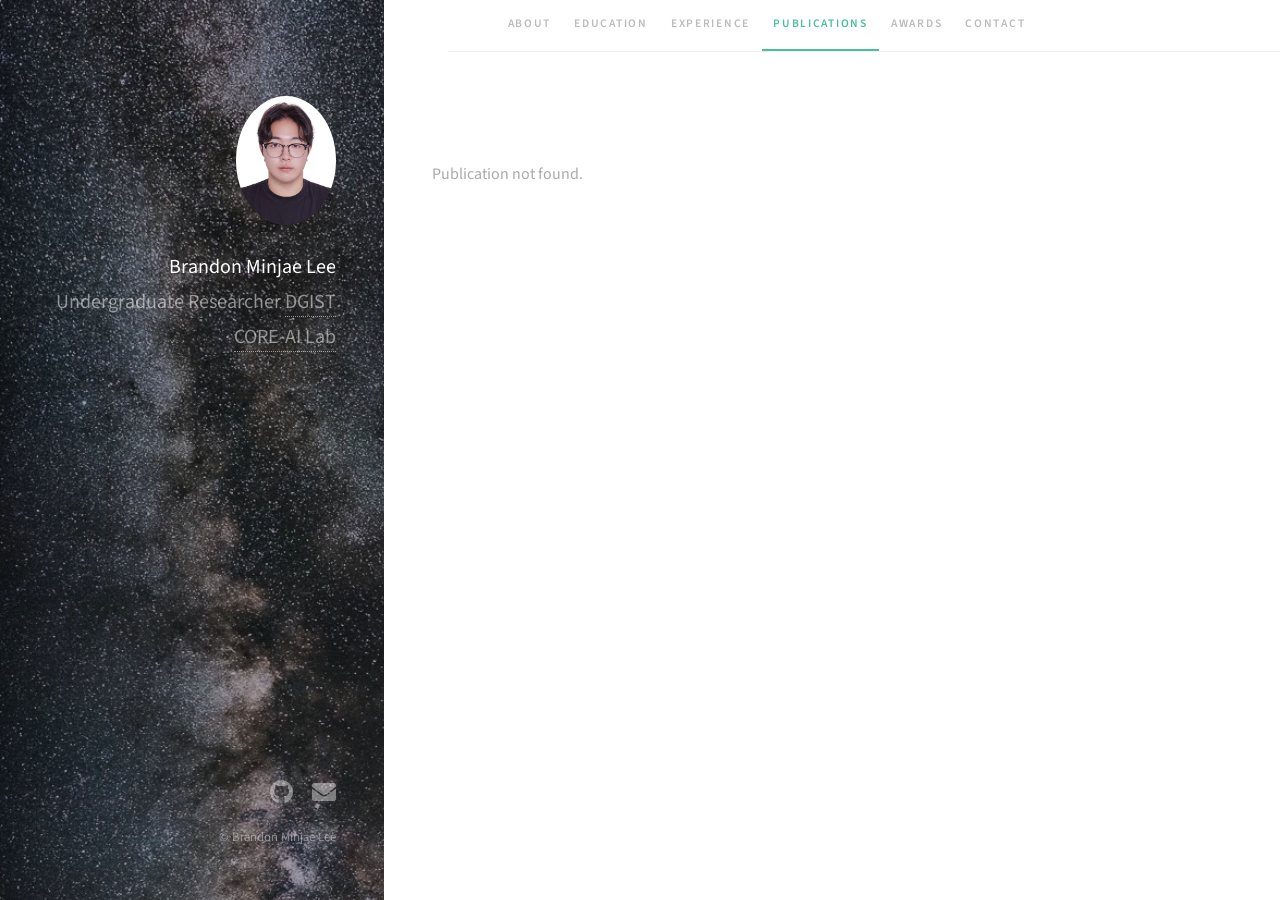
==== commit ef8b4b31: "Update academic status, UCR research entry, and link behavior Reflect Integrated BS/MS/Ph.D transiti" ====
--- a/pub/paper.html
+++ b/pub/paper.html
@@ -153,7 +153,7 @@
 				<a href="../index.html" class="image avatar"><img src="../images/profile.JPG" alt="Brandon Minjae Lee" /></a>
 				<h1><strong>Brandon Minjae Lee</strong><br />
 				Undergraduate Researcher<br />
-				<a href="https://www.dgist.ac.kr">DGIST</a> · <a href="https://sites.google.com/view/distributed-ai-lab/home">CORE-AI Lab</a></h1>
+				<a href="https://www.dgist.ac.kr" target="_blank">DGIST</a> · <a href="https://sites.google.com/view/distributed-ai-lab/home" target="_blank">CORE-AI Lab</a></h1>
 			</div>
 		</header>
 
@@ -178,7 +178,7 @@
 		<footer id="footer">
 			<div class="inner">
 				<ul class="icons">
-					<li><a href="https://github.com/BrandonLee0626" class="icon brands fa-github"><span class="label">Github</span></a></li>
+					<li><a href="https://github.com/BrandonLee0626" target="_blank" class="icon brands fa-github"><span class="label">Github</span></a></li>
 					<li><a href="mailto:leeminjae0626@dgist.ac.kr" class="icon solid fa-envelope"><span class="label">Email</span></a></li>
 				</ul>
 				<ul class="copyright">
@@ -263,7 +263,7 @@
 				if (pub.links) {
 					Object.keys(linkLabels).forEach(function (key) {
 						if (pub.links[key]) {
-							linksHtml += '<a href="' + pub.links[key] + '">' + linkLabels[key] + '</a>';
+							linksHtml += '<a href="' + pub.links[key] + '" target="_blank">' + linkLabels[key] + '</a>';
 						}
 					});
 				}
